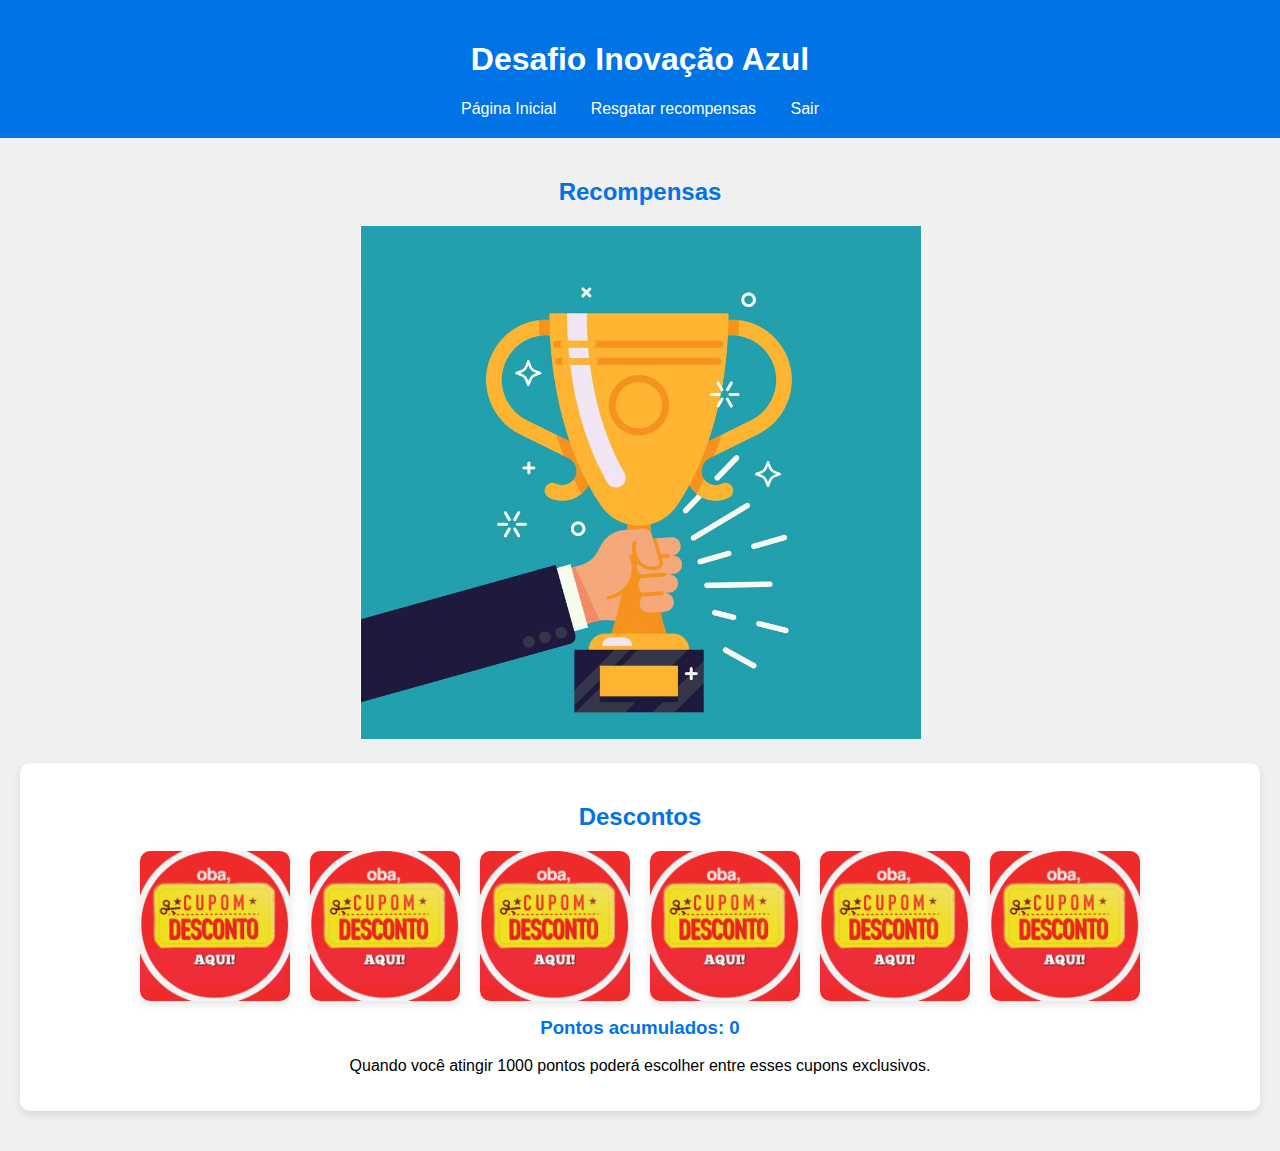
==== PaginaDesconto.html @ e1ee65da "primeiro commit" ====
<!DOCTYPE html>
<html lang="en">
<head>
    <meta charset="UTF-8">
    <meta name="viewport" content="width=device-width, initial-scale=1.0">
    <title>Página Inicial</title>
    <link rel="stylesheet" href="css/PaginaInicial.css">
    <link rel="stylesheet" href="css/PaginaDesconto.css">
</head>
<body>
    <header>
        <h1>Desafio Inovação Azul</h1>
        <nav>
            <a href="PaginaLogada.html">Página Inicial</a>
            <a href="PaginaDesconto.html">Resgatar recompensas</a>
            <a href="PaginaInicial.html">Sair</a>
        </nav>
    </header>
    <main>
        <section class="subtitulo">
            <h2>Recompensas</h2>
            <img src="img/ImagemTrofeu.png" alt="Imagem Trofeu">
        </section>
        <section class="descontos">
            <h2>Descontos</h2>
            <div class="cupons">
                <img src="img/cupomDesconto.png" alt="Cupom Desconto">
                <img src="img/cupomDesconto.png" alt="Cupom Desconto">
                <img src="img/cupomDesconto.png" alt="Cupom Desconto">
                <img src="img/cupomDesconto.png" alt="Cupom Desconto">
                <img src="img/cupomDesconto.png" alt="Cupom Desconto">
                <img src="img/cupomDesconto.png" alt="Cupom Desconto">
            </div>
            <h3 class="pontos-acumulados">Pontos acumulados: 0</h3>
            <p>Quando você atingir 1000 pontos poderá escolher entre esses cupons exclusivos.</p>
        </section>
    </main>
</body>
</html>
---- css/PaginaInicial.css ----
body {
    font-family: Arial, sans-serif;
    margin: 0;
    padding: 0;
    background-color: #f0f0f0;
}

header {
    background-color: #0073e6;
    color: white;
    padding: 20px;
    text-align: center;
}

nav a {
    color: white;
    margin: 0 15px;
    text-decoration: none;
}

nav a:hover {
    text-decoration: underline;
}

main {
    padding: 20px;
}

.subtitulo {
    text-align: center;
    margin-bottom: 20px;
}

.subtitulo img {
    max-width: 100%;
    height: auto;
}

.conteudo, .recompensas {
    background-color: white;
    padding: 20px;
    margin-bottom: 20px;
    border-radius: 5px;
    box-shadow: 0 0 10px rgba(0, 0, 0, 0.1);
}

h2, h3, h4 {
    color: #0073e6;
}

footer {
    background-color: #0073e6;
    color: white;
    text-align: center;
    padding: 10px;
}
---- css/PaginaDesconto.css ----
.descontos {
    text-align: center;
    background-color: white;
    padding: 20px;
    border-radius: 10px;
    box-shadow: 0 4px 8px rgba(0, 0, 0, 0.1);
    margin-bottom: 20px;
}

.cupons {
    display: flex;
    justify-content: center;
    flex-wrap: wrap;
    gap: 20px;
}

.cupons img {
    width: 150px;
    height: 150px;
    transition: transform 0.3s, box-shadow 0.3s;
    border-radius: 10px;
    box-shadow: 0 4px 8px rgba(0, 0, 0, 0.1);
}

.cupons img:hover {
    transform: scale(1.1);
    box-shadow: 0 8px 16px rgba(0, 0, 0, 0.2);
}

.pontos-acumulados {
    font-weight: bold;
    margin-top: 1rem;
}
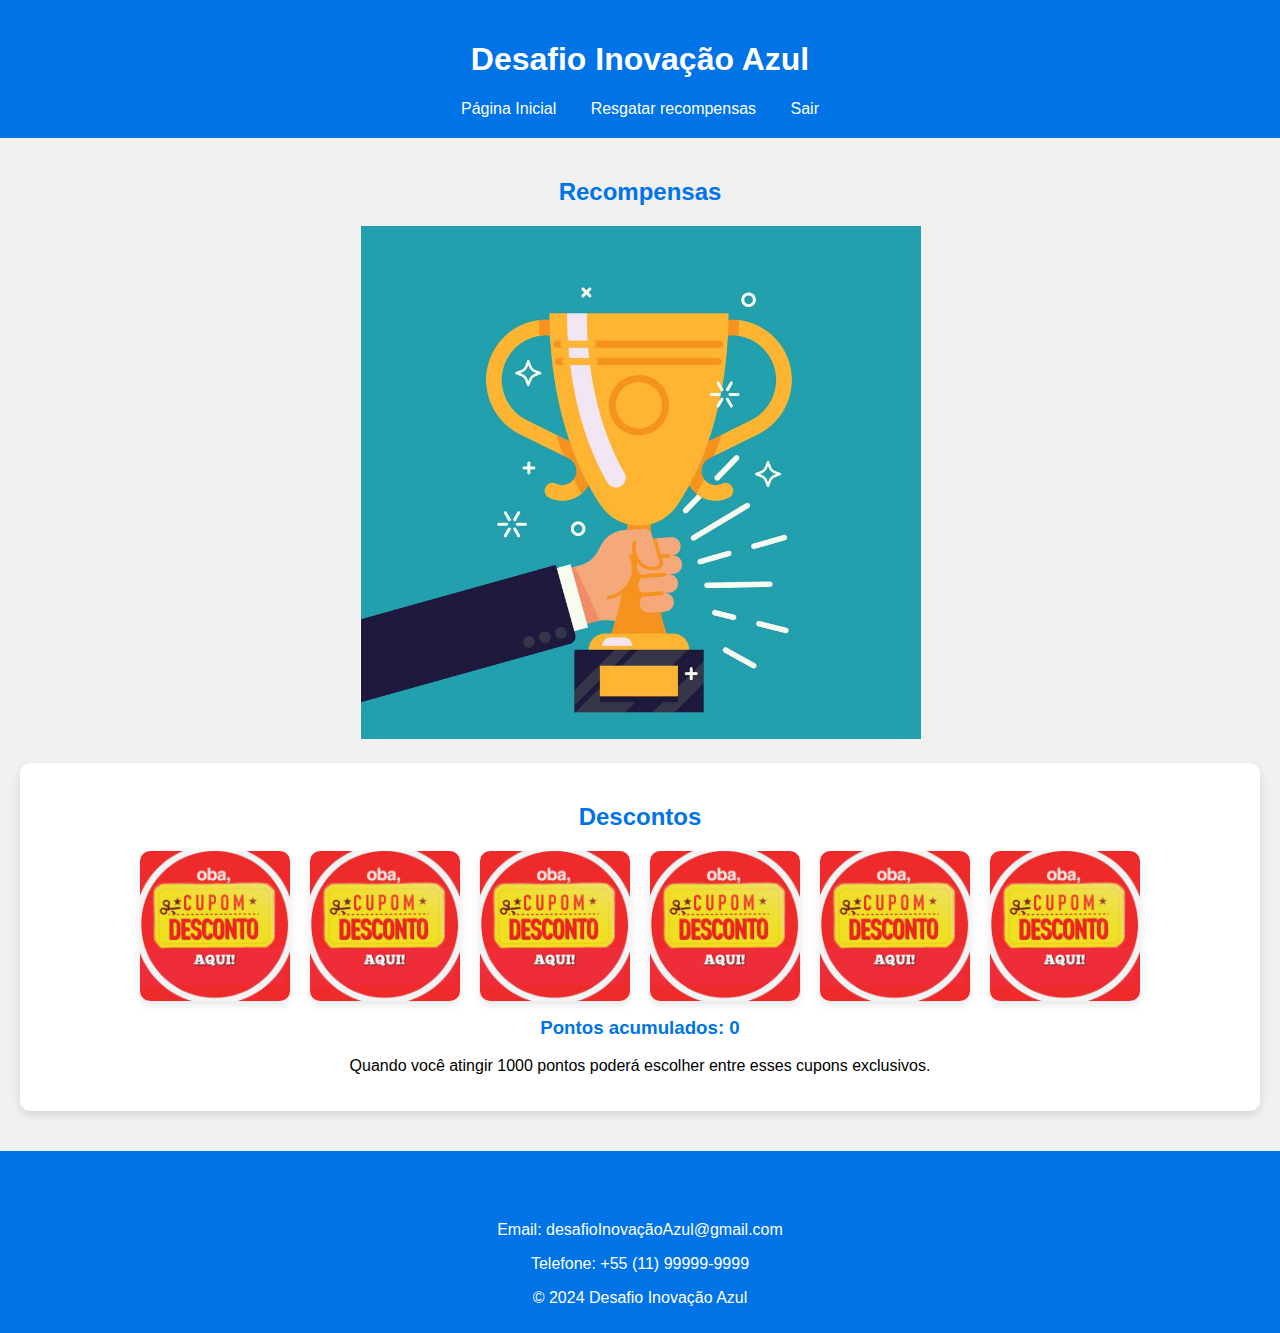
==== commit 93f90d7c: "colocando rodapé na pagina de descontos" ====
--- a/PaginaDesconto.html
+++ b/PaginaDesconto.html
@@ -35,5 +35,15 @@
             <p>Quando você atingir 1000 pontos poderá escolher entre esses cupons exclusivos.</p>
         </section>
     </main>
+    <footer>
+        <section class="contato">
+            <h3>Contato</h3>
+            <p>Email: desafioInovaçãoAzul@gmail.com</a></p>
+            <p>Telefone: +55 (11) 99999-9999</a></p>
+        </section>
+        <section class="copyright">
+            <p>&copy; 2024 Desafio Inovação Azul</p>
+        </section>
+    </footer>
 </body>
 </html>--- a/css/PaginaInicial.css
+++ b/css/PaginaInicial.css
@@ -36,7 +36,7 @@
     height: auto;
 }
 
-.conteudo, .recompensas {
+.conteudo, .conteudo-lista {
     background-color: white;
     padding: 20px;
     margin-bottom: 20px;
